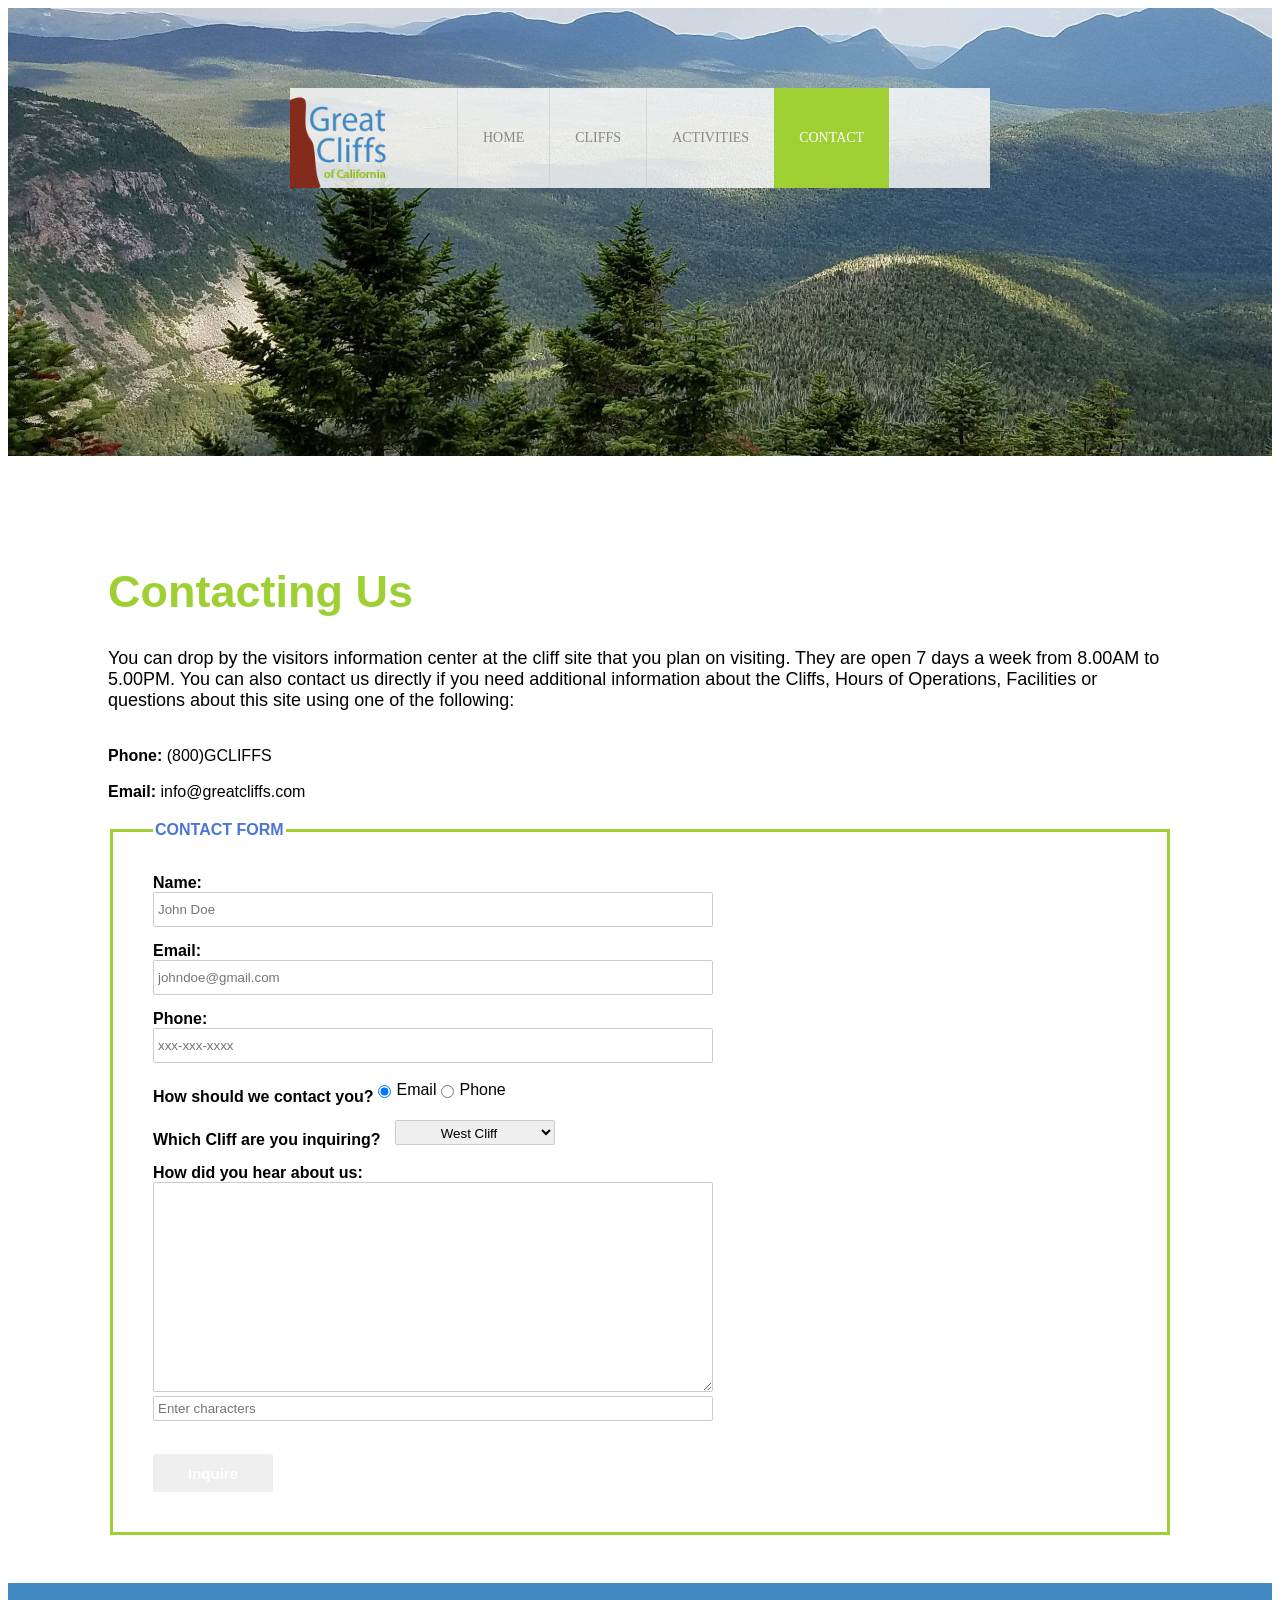
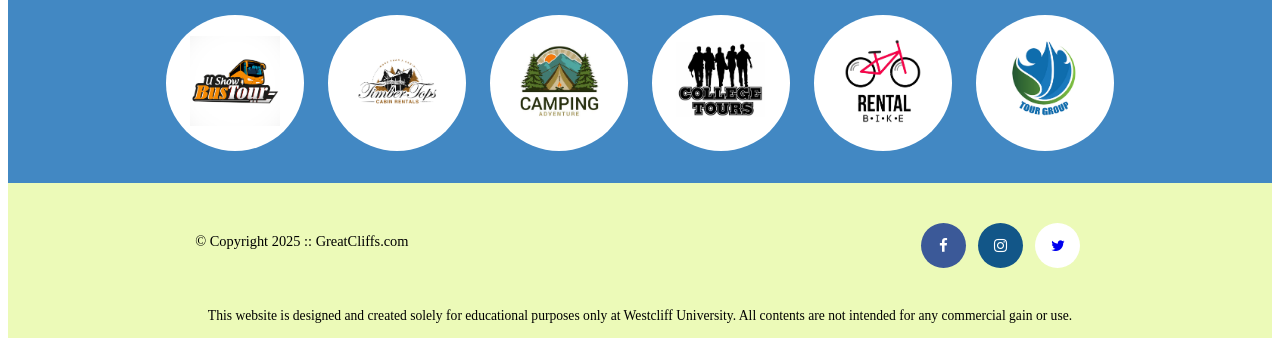
==== contact.html @ a787c641 "DAY 2 INFO" ====
<!DOCTYPE html>
<html>
    <head>
        <title> Introducing California's Greatest Cliffs </title>
        <meta charset="utf-8">

         <!-- Font Awesome-->
    <link rel="stylesheet" href="https://cdnjs.cloudflare.com/ajax/libs/font-awesome/4.7.0/css/font-awesome.min.css">
   
    </head>

    <link rel="stylesheet" href="style.css">

    <body id="contact" onLoad="disableButton(true)">
        <!-- Container to wrap everything -->
        <div id="container">
           <header>
            
            <div class="main-header">
                <div class="logo">
                    <img src="images/logo.png" alt="Great Cliffs Logo" width="125">
                </div>
                <!-- Begin Nav -->
                <nav class="main-menu">
                    <ul>
                        <li><a href="index.html">Home</a></li>
                        <li><a href="cliffs.html">Cliffs</a></li>
                        <li><a href="activities.html">Activities</a></li>
                        <li class="active"><a href="contact.html">Contact</a></li>
                    </ul>
                </nav>
                <!-- End Nav-->
            </div>
            </header>

                 <!-- Begin Main Content -->
                 <main>
<h1>Contacting Us</h1>
<p>
You can drop by the visitors information center at the cliff site that you plan on visiting. They are open
7 days a week from 8.00AM to 5.00PM. You can also contact us directly if you need additional information about 
the Cliffs, Hours of Operations, Facilities or questions about this site using one of the following:
</p>
 <br>   
<div class="contactinfo">
    <div class="phone">
        <span class="contact-header">Phone:</span>
        <span>(800)GCLIFFS</span>
    </div>
   <br>
    <div class="email">
        <span class="contact-header">Email:</span>
        <span>info@greatcliffs.com</span>
    </div>
</div>

<form action="/contact" method="post">  
<fieldset>  
    <legend>Contact Form</legend>
    <div class="textbox">
        <label>Name:</label> 
        <input type="text" name="name" placeholder="John Doe">  
        <label>Email:</label>  
        <input type="email" name="email" placeholder="johndoe@gmail.com"> 
        <label>Phone:</label>
        <input type="text" name="phone" placeholder="xxx-xxx-xxxx"> 
    </div>
    
    <div class="radios">
        <label>How should we contact you?</label>  
        <input type="radio" name="contact" value="email" checked>Email 
        <input type="radio" name="contact" value="phone">Phone
    </div>

    <div class="selectmenu">
        <label>Which Cliff are you inquiring?</label>  
        <select class="box">
            <option>West Cliff</option>
            <option>North Cliff</option>
            <option>East Cliff</option>
            <option>South Cliff</option>
        </select>
    </div>
    
    <div class="commentbox">
        <label>How did you hear about us:</label>  
        <textarea></textarea>
    </div>

    <!--Random Codes-->
    <div class="randomcode">
        <script src="js/randomcodes.js"></script>
        <input type="text" name="randomcode" placeholder="Enter characters">
        <p id="codes"></p>
    </div> 

    <div class="button">
        <input type="submit" value="Inquire">
    </div> 
</fieldset>  
</form>
                 <br>
                 </main>
                <!-- End Main Content-->
                <section>
                    <ul id="partners">
                       <!-- <li class="partner">
                            <img src="images/partners/partner-bustour.png" alt="Partner Bus Tour">
                        </li>
                        <li class="partner">
                            <img src="images/partners/partner-cabinrental.png" alt="Partner Cabin Rental">
                        </li>
                        <li class="partner">
                            <img src="images/partners/partner-campingadv.png" alt="Partner Camping Adventure">
                        </li>
                        <li class="partner">
                            <img src="images/partners/partner-collegetours.png" alt="Partner College Tours">
                        </li>
                        <li class="partner">
                            <img src="images/partners/partner-rentalbike.png" alt="Partner Bike Ride">
                        </li>
                        <li class="partner">
                            <img src="images/partners/partner-tourgroup.png" alt="Partner Tour Group">
                        </li> -->
                    </ul>
                  </section>
        </div>
    </body> 

    <!--Partners-->
    <script src="js/site_scripts.js"></script>

    <!-- Footer Information -->
    <footer>
        <div id="nondisclaimer">
            <div class="copy">
                 &copy; Copyright 2025 :: GreatCliffs.com 
            </div>
            <div class="social">
                <a href="#" class="fa fa-facebook"></a>
                <a href="#" class="fa fa-instagram"></a>
                <a href="#" class="fa fa-twitter"></a>
            </div>
        </div> 
        <div id="disclaimer">
            <p>This website is designed and created solely for educational purposes only at Westcliff University. All contents are not intended for any commercial gain or use.</p>
        </div>
     </footer>
     <!-- End Footer Information -->
   
</html>
---- style.css ----
header {
            width: 100%;
            min-height: 400px;
            padding-top: 3em;
        }
        #home header{
            background: no-repeat lightgrey url(images/cliff_ocean.jpg);
            background-size: 1500px;
        }
        #activities header{
            background: no-repeat lightgrey url(images/runfly.jpg);
            background-size: 1500px;
        }
        #contact header{
            background: no-repeat lightgrey url(images/cliff_rock.jpg);
            background-size: 1500px;
        }
        #cliffs header{
            background: no-repeat lightgrey url(images/forest_cliff.jpg);
            background-size: 1500px;
        }
        .main-header{
            background-color: rgb(255, 255, 255, 0.8);
            width: 700px;
            margin: 2em auto 0 auto;
            min-height: 100px;
            height: 100px;
        }
        .main-header .logo img {
            width: 100px;
            height: 100px;
            margin: 0 2em 0 0;
            float: left;
        }
        /*Nav*/
        .main-menu{
            margin-left: 127px; /*should be 227*/
            font-weight: 400;
        }
        .main-menu ul li {
            list-style-type: none;
            display: inline-block;
            float: left;
            padding-left: 25px;
            padding-right: 25px;
            border-left: 1px solid rgba(202, 204, 202, 0.6);
            line-height: 100px;
            text-transform: uppercase;
            font-size: 14px;
        }
        .main-menu ul li a{
            text-decoration: none;
            color: #888;   
        }
        .main-header ul li a:hover{
            color: #9ed034;
        }
        .main-menu ul li.active {
            background: #9ed034;
            border: none;
        }
        .main-menu ul li.active a {
            color: #fff;
        }
        /*Main*/
        main {
            font-family: Arial, Helvetica, sans-serif;
            padding-top: 80px;
            padding-left: 100px;
            padding-right: 100px;
            padding-bottom: 30px;
        }
        h1 {
            font-weight: bold;
            font-size: 45px;
            color: #9ed034;
        }
        h2{
            font-weight: bolder;
            font-size: 30px;
        }
        p{
            font-weight: 500; 
            font-size: 18px;
        }
        /* Partners */
        section {
            width: 100%;
            background-color: #4288C3;
        }
        section #partners {
            width: 1200px;
            padding: 2em 0 2em 0;
            margin: 0 auto;
            text-align: center;
        }
        section #partners .partner {
            display: inline-block;
            margin: 0 0.75em;
            padding: 1.3em 1.5em;
            background-color: #fff;
            border-radius: 50%;
        }
        section #partners .partner img {
            width: 90px;
            height: 90px;
        }
        /* Footer */
        footer{
            width: 100%;
            height: 155px;
            padding-bottom: lem;
            background-color: #ecfab8;
        }
        footer #nondisclaimer .copy {
            padding: 3.5em 3.5em 3.5em 13em;
            float: left;
            font-size: 0.9em;
        }
        footer #nondisclaimer .social {
            padding: 2.5em;
            margin-right: 9.25em;
            float: right;
        }
        footer #disclaimer {
            clear: both;
        }
        footer #disclaimer p {
            font-size: 0.85em;
            text-align: center;
        }
        footer #nondisclaimer .social .fa {
            padding: 15px;
            font-size: 15px;
            width: 15px;
            text-align: center;
            text-decoration: none;
            margin: 0 4px;
            border-radius: 50%;
        }
        footer #nondisclaimer .social .fa:hover {
            opacity: 0.7;
        }
        footer #nondisclaimer .social .fa-facebook {
            background: #3b5998;
            color: white;
        }
        footer #nondisclaimer .social .fa-instagram {
            background: #125688;
            color: white;
        }
        footer #nondisclaimer .social .fa-twitter {
            background: #55ACEE;
            background: white;
        }
        /* Activities */
        table{
            width: 1000px;
            margin: 4em auto 0 auto;  
        }
        caption{
            background: #852B1B;
            height: 40px;
            color: #fff;
            font-size: 1.3em;
            font-weight: bold;
            padding-top: 1em;
        }
        thead {
            background: #BDE1FF;
        }
        tbody{
            background: #EEFFE6;
            text-align: center;
        }
        th,td{
            width: 225px;
            height: 75px;
            vertical-align: middle;
            border: solid 1px #852B1B;
        }
        th:first-child {
            width: 125px;
            height: 50px;
            background: #4977D1;
            color: #fff;
        }
        td:first-child {
            font-weight: bold;
            background: #BDE1FF;
        }
        form {
            margin-top: 20px;  
        }
        fieldset {
            padding-left: 40px;
            padding-top: 20px;
            padding-bottom: 40px;
            border: 3px, solid #9ed034;
        }
        form label {
            display: block;
            margin-top: 15px;
            font-weight: bold;
          }
          form input, form select, form textarea {
           width: 550px;
           padding: 4px;
           border: 1px solid #ccc;
           border-radius: 2px;
          }
         .contact-header {
            font-weight: bold;
         }
          legend {
            color: #4977D1;
            font-weight: bold;
            text-transform: uppercase;
          }
        .textbox input {
            height: 25px;
        }
        .selectmenu label, .selectmenu .box {
           display: inline-block;
           vertical-align: middle;
           margin-right: 10px; 
           align-items: center;
        }
        .box {
            width: 160px;
            height: 25px;
            text-align: center;
        }
        .radios {
            display: flex;
            padding-top: 10px;
            padding-bottom: 10px;
            align-items: center;
            vertical-align: middle;
          }
        input[type="submit"]{
            /*background-color: #4977D1;*/
            color: #fff;
            border: none;
            height: 38px;
            width: 120px;
            margin-top: 15px;
            font-weight: bold;
            font-size: 15px;
        }
        form input[type="radio"] {
        width: auto;
        margin-right: 5px;
        }
        textarea {
        height: 200px;
        }
        .cliffs-container {
            display: grid;
            grid-template-columns: repeat(2, 1fr);
            gap: 20px;
            max-width: 1200px;
            margin: 0 auto;
            padding-left: 90px;
            padding-right: 90px;
            padding-top: 50px;
            padding-bottom: 50px;
        }
        .cliff {
            border: 2px solid #ccc;
            overflow: hidden;
        }
        .cliff img {
            width: 100%;
            height: auto;
            display: block;
        }
        .cliff-title {
            background-color: #b5432e;
            color: white;
            font-weight: bold;
            padding: 10px;
            text-align: center;
        }
        #timeofday {
            width: 100%;
            height: 60px;
            font-family: Arial, Helvetica, sans-serif;
            font-size: 14px;
            color: #3a3a3a;
            text-align: center;
            line-height: 60px; 
            background: linear-gradient(0deg, rgba(251, 215, 139, 1) 0%, rgba(118, 213, 245, 1) 100%);
            border: none;
            position: relative;
        }
        #clock {
            color: #125688;
          }
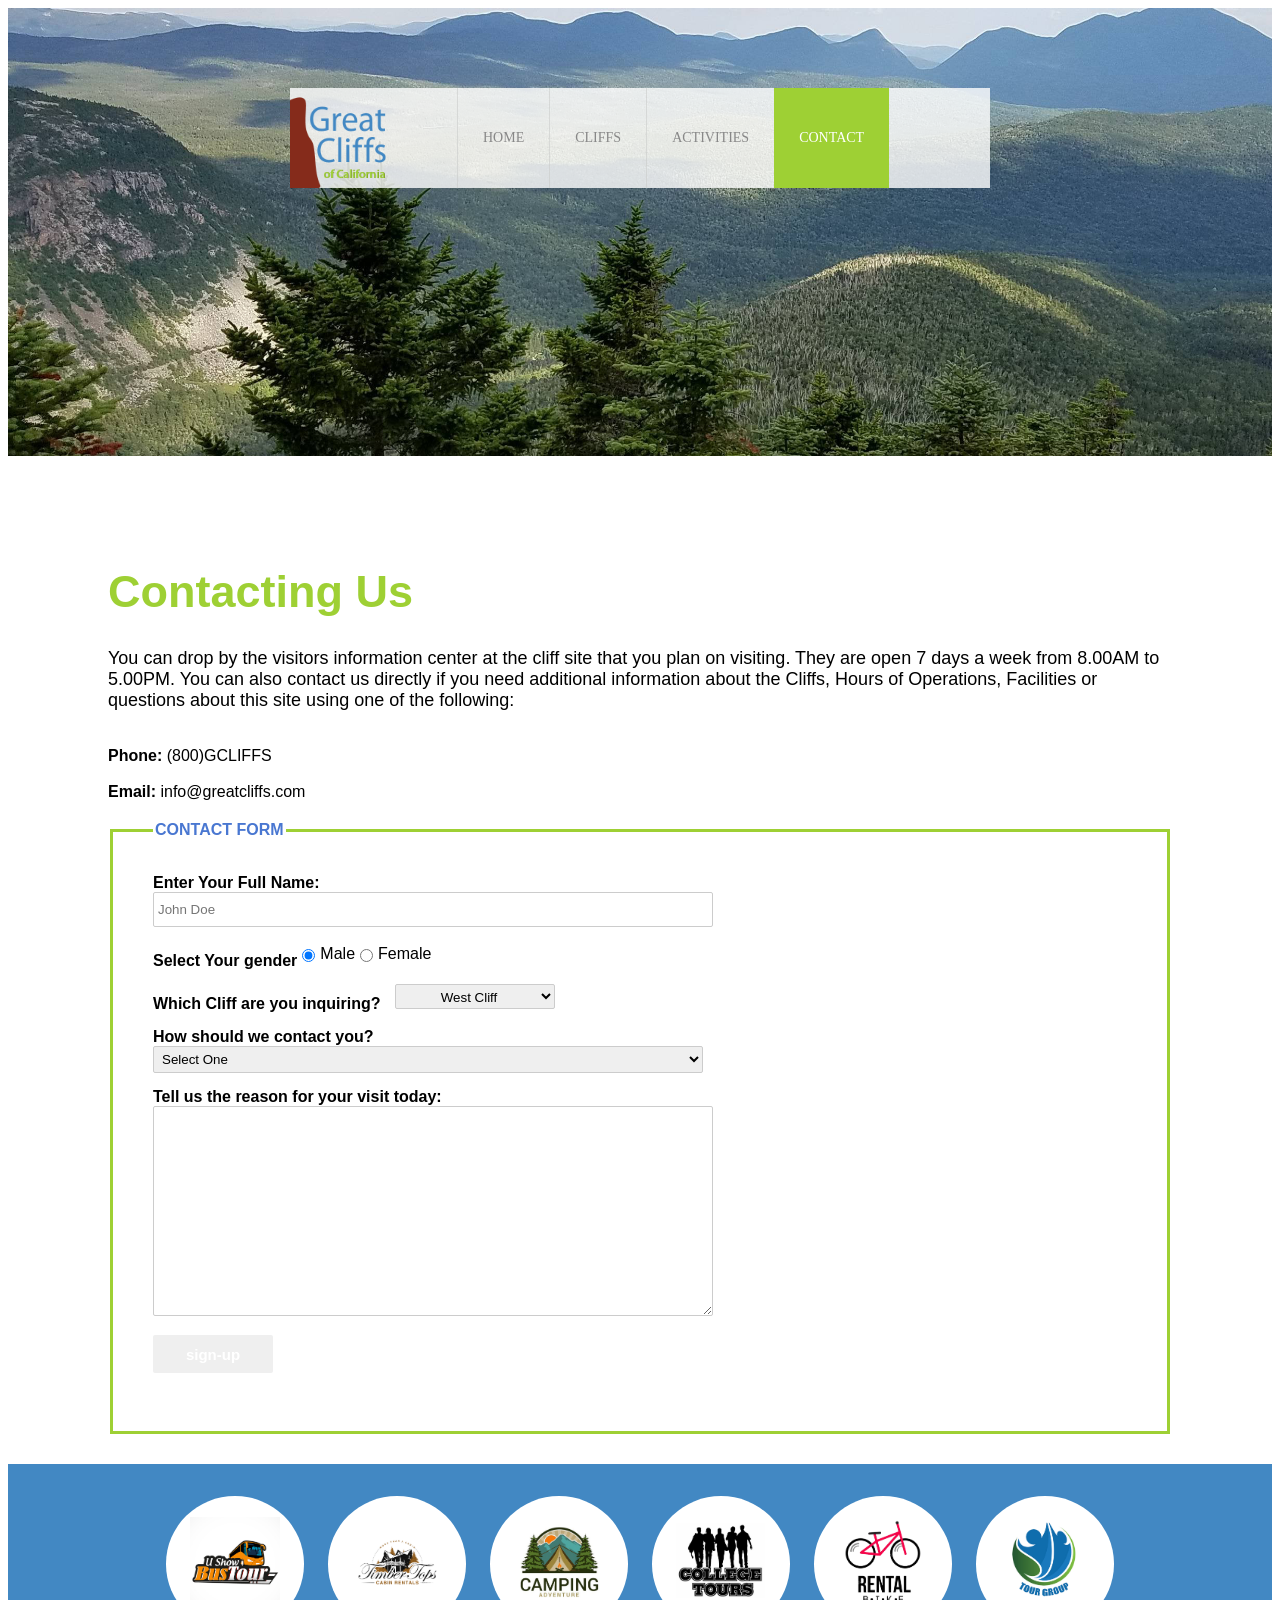
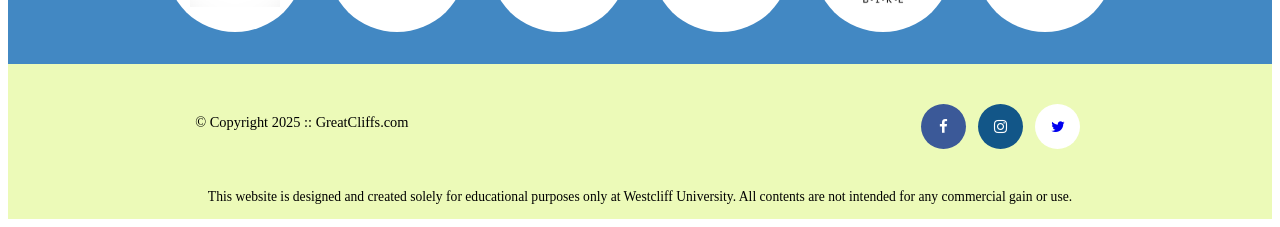
==== commit 7d62706e: "drop down menu code" ====
--- a/contact.html
+++ b/contact.html
@@ -41,7 +41,8 @@
 7 days a week from 8.00AM to 5.00PM. You can also contact us directly if you need additional information about 
 the Cliffs, Hours of Operations, Facilities or questions about this site using one of the following:
 </p>
- <br>   
+ <br>  
+
 <div class="contactinfo">
     <div class="phone">
         <span class="contact-header">Phone:</span>
@@ -58,18 +59,14 @@
 <fieldset>  
     <legend>Contact Form</legend>
     <div class="textbox">
-        <label>Name:</label> 
+        <label>Enter Your Full Name:</label> 
         <input type="text" name="name" placeholder="John Doe">  
-        <label>Email:</label>  
-        <input type="email" name="email" placeholder="johndoe@gmail.com"> 
-        <label>Phone:</label>
-        <input type="text" name="phone" placeholder="xxx-xxx-xxxx"> 
     </div>
     
     <div class="radios">
-        <label>How should we contact you?</label>  
-        <input type="radio" name="contact" value="email" checked>Email 
-        <input type="radio" name="contact" value="phone">Phone
+        <label>Select Your gender</label>  
+        <input type="radio" name="contact" value="male" checked>Male 
+        <input type="radio" name="contact" value="female">Female
     </div>
 
     <div class="selectmenu">
@@ -81,13 +78,38 @@
             <option>South Cliff</option>
         </select>
     </div>
+
+
+    <label for="contact-method">How should we contact you?</label>
+        <select id="contact-method">
+            <option value="">Select One</option>
+            <option value="email">Email</option>
+            <option value="phone">Phone</option>
+        </select>
+
+        <!-- Email Input -->
+        <div id="email-input" class="hidden">
+            <label for="email">Enter your email</label>
+            <input type="email" id="email">
+        </div>
+
+        <!-- Phone Input -->
+        <div id="phone-input" class="hidden">
+            <label for="phone">Enter your phone</label>
+            <input type="tel" id="phone">
+        </div>
     
+
     <div class="commentbox">
-        <label>How did you hear about us:</label>  
+        <label>Tell us the reason for your visit today:</label>  
         <textarea></textarea>
     </div>
 
-    <!--Random Codes-->
+    <div class="button">
+        <input type="submit" value="sign-up">
+    </div> 
+
+    <!--Random Codes
     <div class="randomcode">
         <script src="js/randomcodes.js"></script>
         <input type="text" name="randomcode" placeholder="Enter characters">
@@ -98,7 +120,7 @@
         <input type="submit" value="Inquire">
     </div> 
 </fieldset>  
-</form>
+</form> -->
                  <br>
                  </main>
                 <!-- End Main Content-->
--- a/style.css
+++ b/style.css
@@ -283,6 +283,7 @@
             padding: 10px;
             text-align: center;
         }
+
         #timeofday {
             width: 100%;
             height: 60px;
@@ -297,4 +298,8 @@
         }
         #clock {
             color: #125688;
-          }+          }
+
+          .hidden {
+            display: none;
+        }
